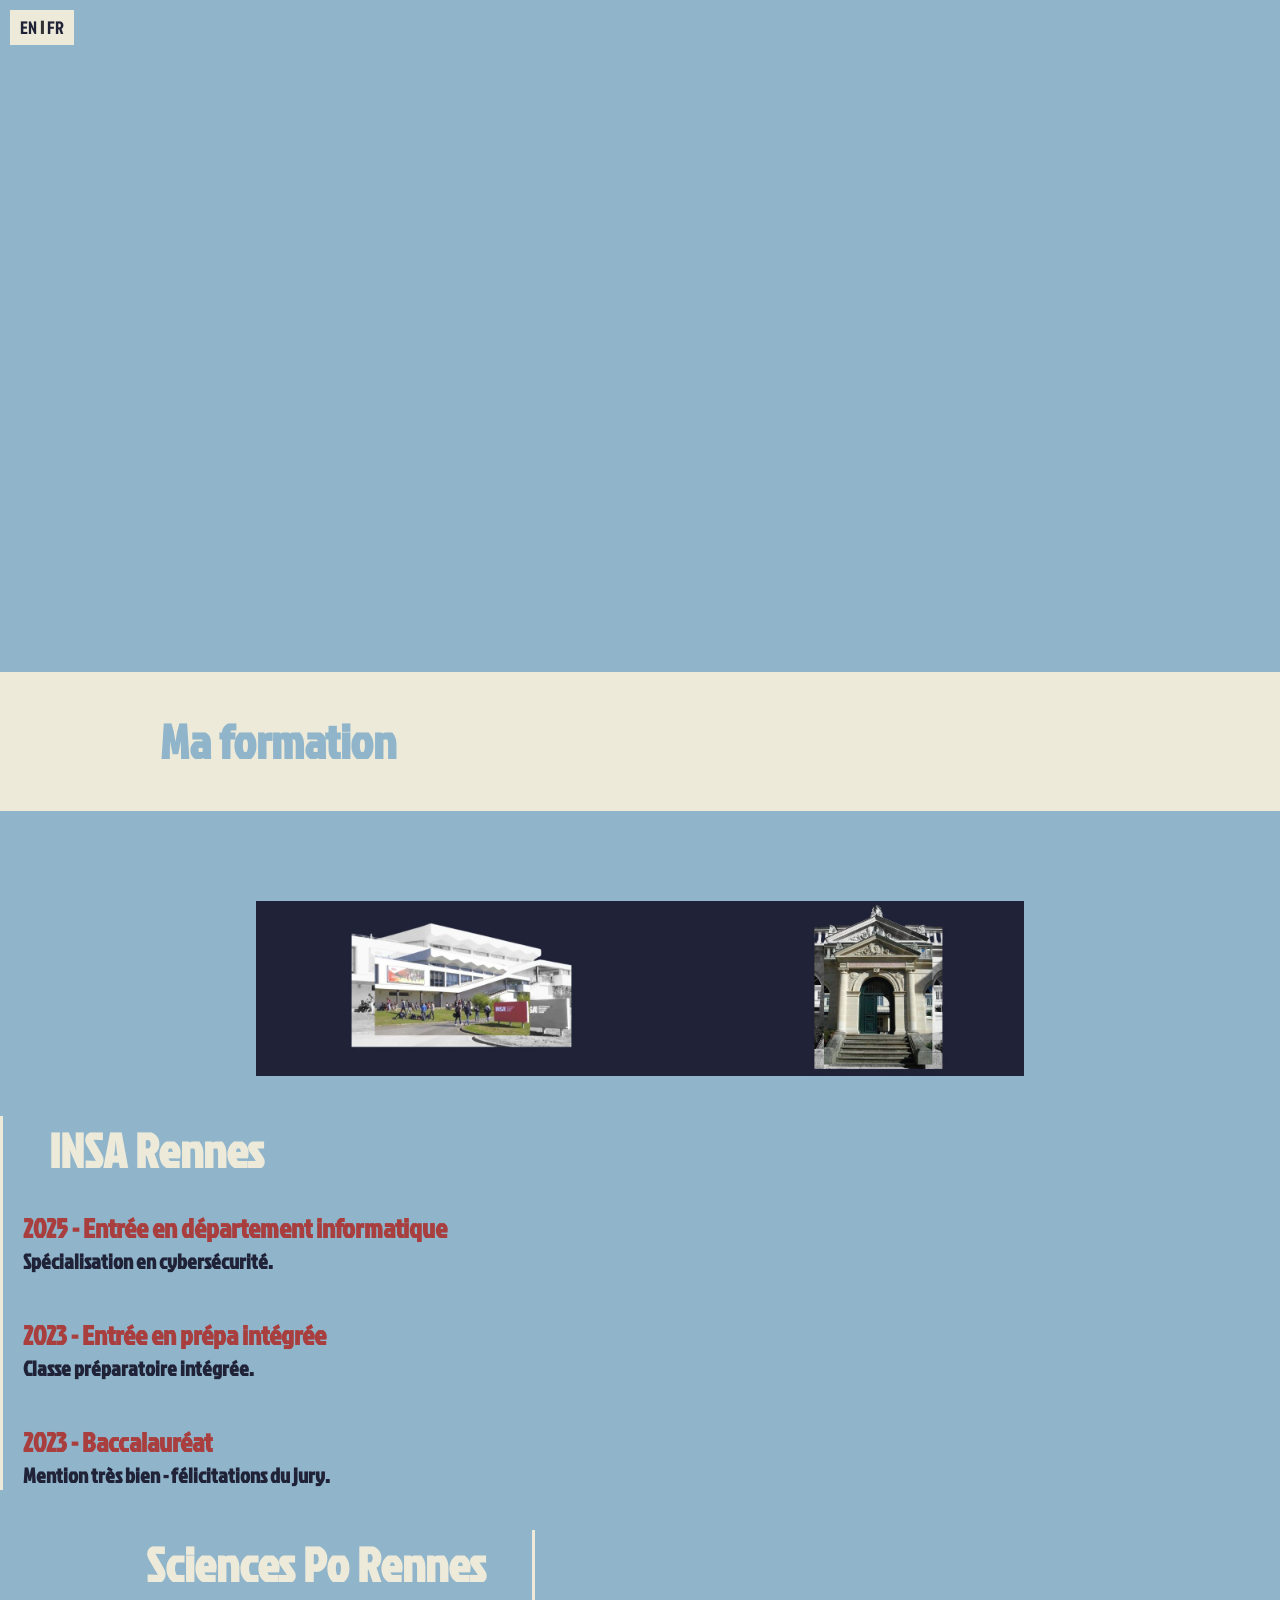
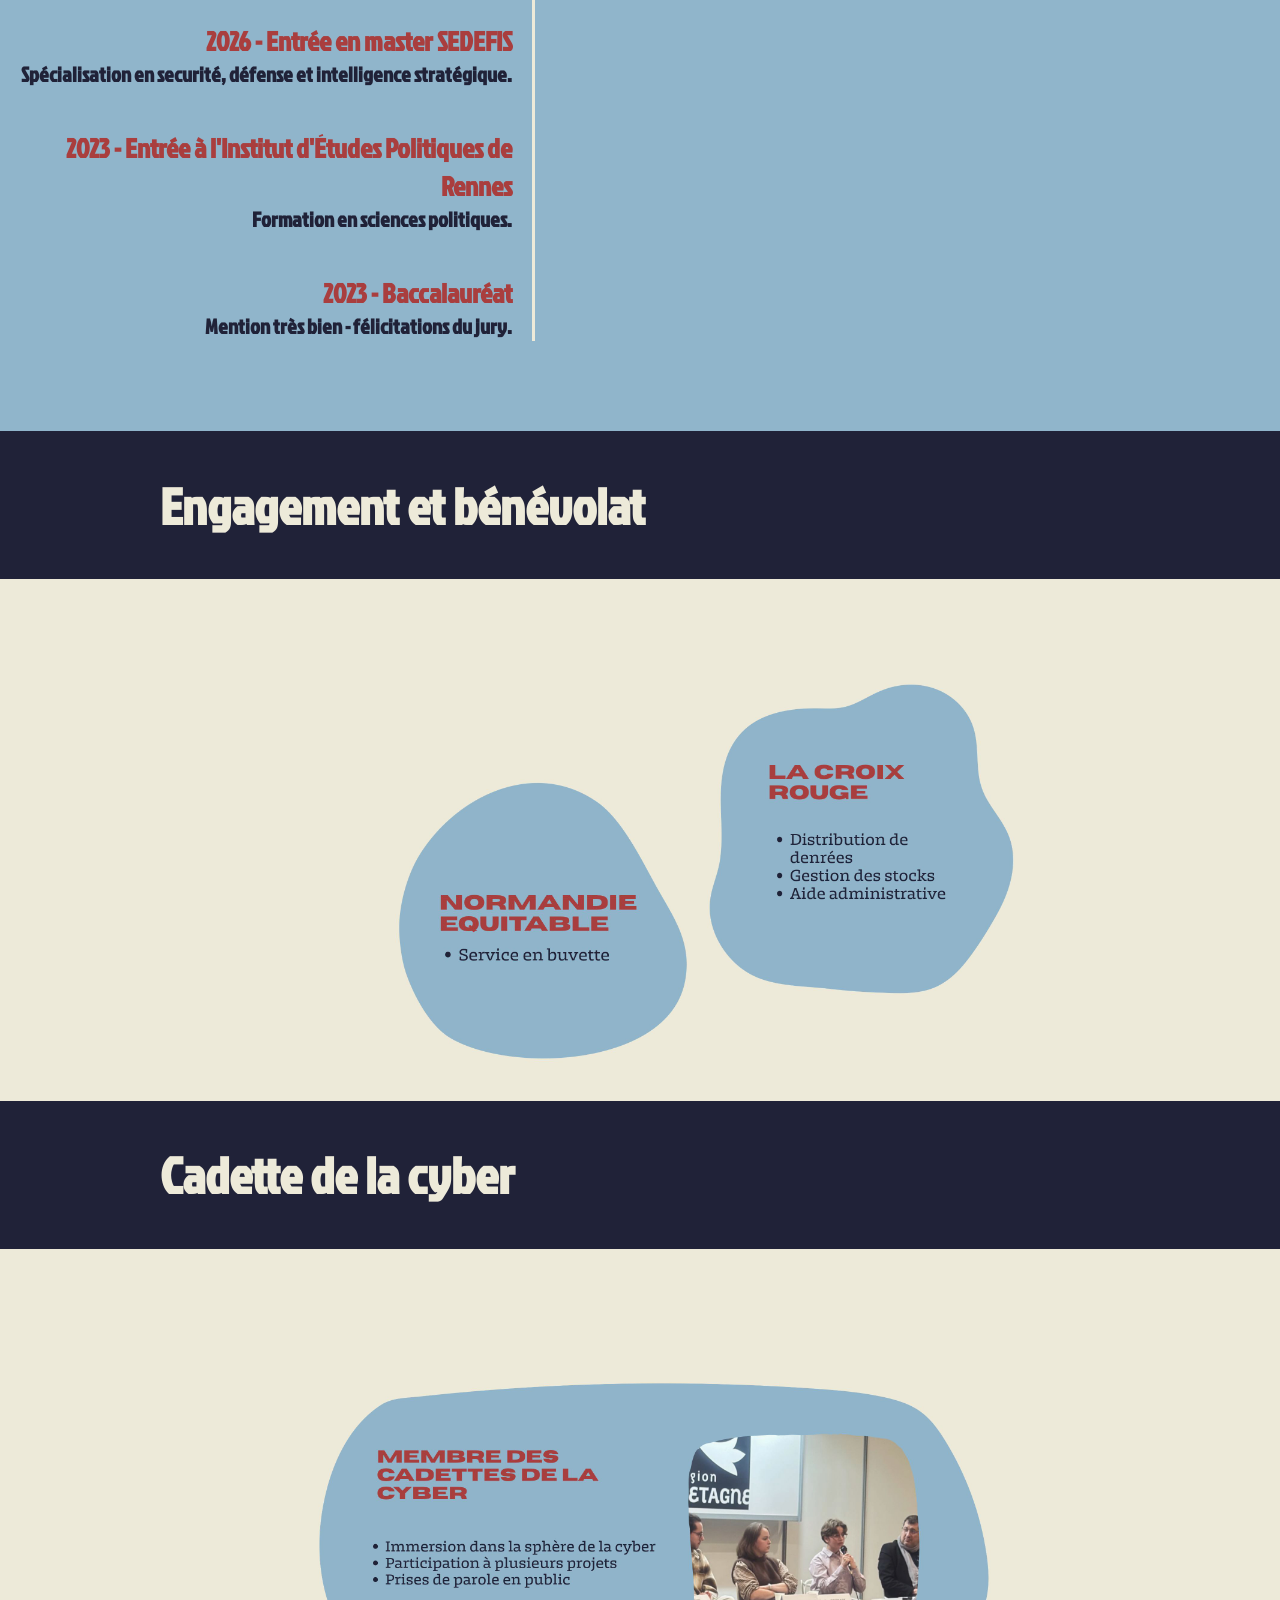
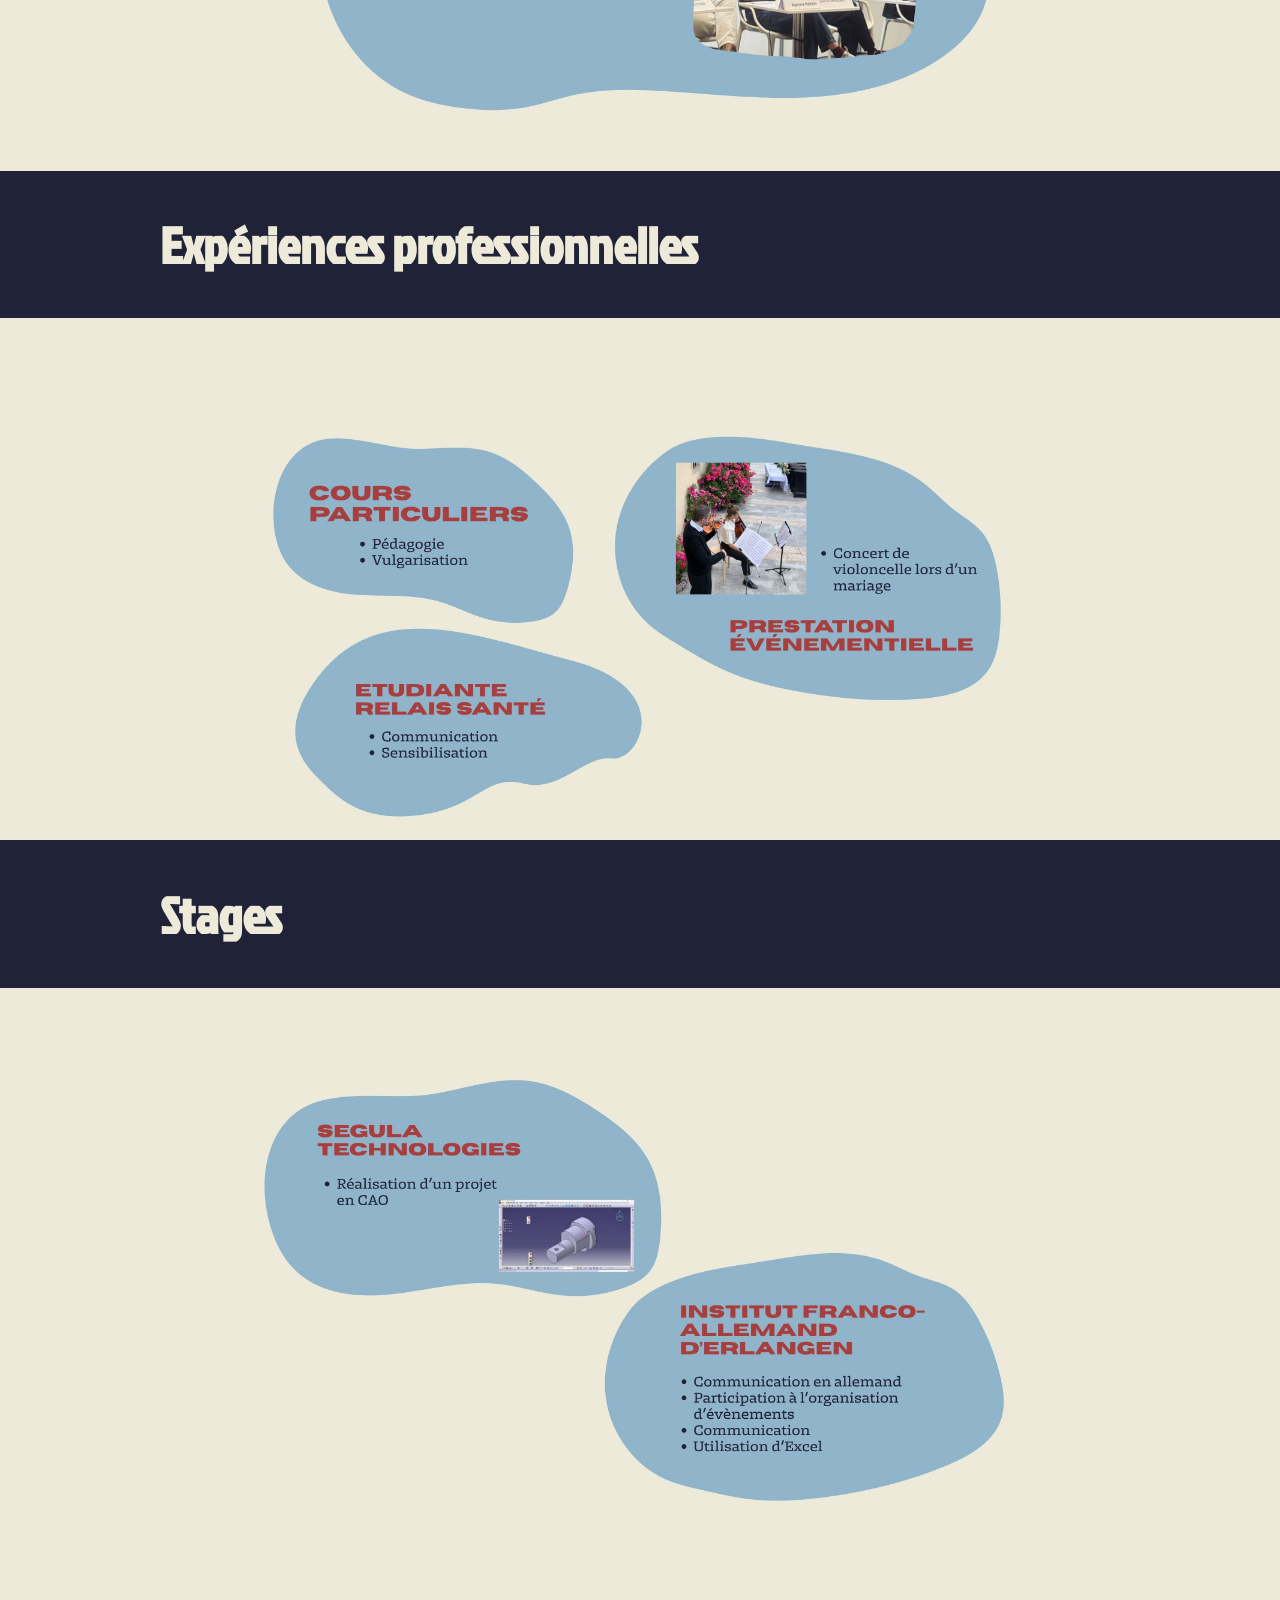
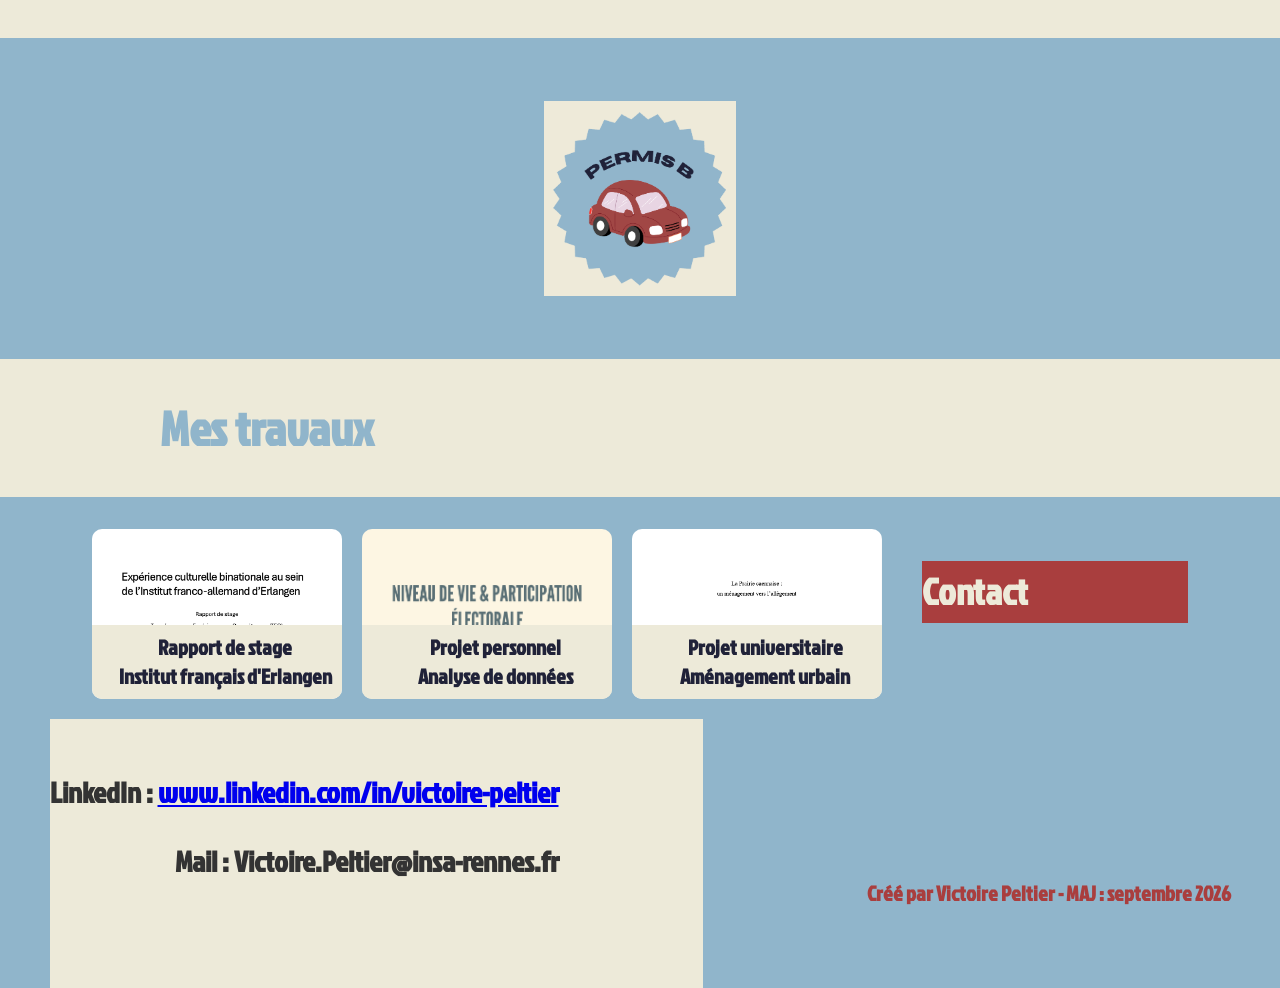
==== public/fr.html @ 08ea8836 "remplacement par le dossier public" ====
<!DOCTYPE html>
<html lang="fr">
<head>
    <meta charset="UTF-8">
    <meta name="viewport" content="width=device-width, initial-scale=1.0">
    <title>Victoire Peltier</title>
    <link rel="stylesheet" href="style.css">

<link rel="preconnect" href="https://fonts.googleapis.com">
<link rel="preconnect" href="https://fonts.gstatic.com" crossorigin>
<link href="https://fonts.googleapis.com/css2?family=Abril+Fatface&family=Boldonse&family=DM+Serif+Text:ital@0;1&family=Jockey+One&family=Zilla+Slab:ital,wght@0,400;0,500;0,600;0,700;1,400;1,500;1,600;1,700&display=swap" rel="stylesheet">

</head>

<body>

    <div class="lang-switch">
    <a href="index.html">EN</a> |
    <a href="fr.html">FR</a>
    </div>

    <video autoplay loop muted playsinline class="header-video">
        <source src="presentation.mp4" type="video/mp4">
    </video>

    <div class="titre-formation">
        <h4>Ma formation</h4>
    </div>

    <img src="formation.jpg" alt="image parcours" class="formation-image">

    <!-- Section Parcours -->
    <section class="parcours">

        <div class="frises-container">

            <!-- Frise gauche : INSA -->
            <div class="frise frise-gauche">

                <div class="titre-frise">
                    <h3>INSA Rennes</h3>
                </div>

                <div class="etape">
                    <h3>2025 - Entrée en département informatique</h3>
                    <p>Spécialisation en cybersécurité.</p>
                </div>

                <div class="etape">
                    <h3>2023 - Entrée en prépa intégrée </h3>
                    <p>Classe préparatoire intégrée.</p>
                </div>

                <div class="etape">
                    <h3>2023 - Baccalauréat</h3>
                    <p>Mention très bien - félicitations du jury.</p>
                </div>
            </div>

            <!-- Frise droite -->
            <div class="frise frise-droite">


                 <div class="titre-frise">
                    <h3>Sciences Po Rennes</h3>
                </div>

                <div class="etape">
                    <h3>2026 - Entrée en master SEDEFIS</h3>
                    <p>Spécialisation en securité, défense et intelligence stratégique.</p>
                </div>

                <div class="etape">
                    <h3>2023 - Entrée à l'Institut d'Études Politiques de Rennes</h3>
                    <p>Formation en sciences politiques.</p>
                </div>

                <div class="etape">
                    <h3>2023 - Baccalauréat</h3>
                    <p>Mention très bien - félicitations du jury.</p>
                </div>

            </div>

        </div>
    </section>

    <div  class="espace"></div> 

    <section class="blocs-canva"> 

        <div class="titre-canva">
            <h4>Engagement et bénévolat</h4>
        </div>

        <img src="asso.jpg" alt="image asso" class="formation-image">

        <div class="titre-canva">
            <h4>Cadette de la cyber</h4>
        </div>

        <img src="cadette.jpg" alt="image cadette" class="formation-image">
    
        <div class="titre-canva">
            <h4>Expériences professionnelles</h4>
        </div>

        <img src="pro.jpg" alt="Expériences professionnelles" class="formation-image">

        <div class="titre-canva">
        <h4>Stages</h4>
        </div>


        <img src="stages.jpg" alt="Stages" class="formation-image">



    </section>
    

    <img src="permisB.png" alt="permis B" class="permis-image">

    <div class="titre-formation">
        <h4> Mes travaux </h4>
    </div>


    <div class="galerie">

        <a href="rapport_dFi.pdf" class="item">
            <div class="card">
                <img src="image_dFi.png" alt="Projet 4">
                <div class="overlay">Rapport de stage<br>Institut français d'Erlangen</div>
            </div>
        </a>

        <a href="https://github.com/victoirevictoire/analyse_municipale" class="item">
            <div class="card">
                <img src="photo_municipales.png" alt="Projet 1">
                <div class="overlay">Projet personnel<br>Analyse de données</div>
            </div>
        </a>

        <a href="Projet_Victoire.pdf" class="item">
            <div class="card">
                <img src="Photo_ATL.png" alt="Projet 2">
                <div class="overlay">Projet universitaire<br>Aménagement urbain</div>
            </div>
        </a>

    <div  class="espace"></div>

    <div class="titre-contact">
        <h4>Contact</h4>
    </div>

    <div class="text-contact">
        <p>LinkedIn : <a href="www.linkedin.com/in/victoire-peltier">www.linkedin.com/in/victoire-peltier</a> </p>
        <p>Mail : Victoire.Peltier@insa-rennes.fr</p>
    </div>

    <footer class="footer">
    Créé par Victoire Peltier - MAJ : septembre 2026
    </footer>

    <script src="script.js"></script>

</body>
</html>
---- public/style.css ----
body {
    margin: 0;
    font-family: "Jockey One", sans-serif;
    font-weight: 700;
    font-size: 3.2rem;
    font-style: normal;
    background: #90b5cb;
    color: #333;
}


.lang-switch {
    position: fixed;
    top: 10px;
    left: 10px;
    font-size: 1.1rem;
    z-index: 1000;
    background: #edead9;
    padding: 5px 10px;
}

.lang-switch a {
    color: #202238;
    text-decoration: none;
    font-weight: 400;
}

.lang-switch a:hover {
    text-decoration: underline;
}



.header-video {
  width: 100%;
  height: auto;
  display: block;
  margin:0;
}


.espace {
    height: 50px;
    display: block;
}

.banniere {
    background: #a93e3e;
    color: #edead9;
    padding: 15px 75px;
    text-align: center;
    display: block;
}


.formation-image {
    width: 60%;
    height: auto;
    display: block;
    margin-top : 10vh;
    margin-left:auto;
    margin-right:auto;
    display: block;
}

.permis-image {
    width: 15%;
    margin-top: 7vh;
    margin-bottom: 7vh;
    height: auto;
    display: block;
    margin-left:auto;
    margin-right:auto;
    display: block;
}


.titre-formation {
    font-size: 3rem;
    text-align: left;
    background: #edead9;
    color: #90b5cb;
    padding-left: 10rem;
    padding-top: 0.2rem;
    padding-bottom: 0.2rem;
    margin-bottom: 2rem;
    margin-top: 2rem;
    line-height: 0.1; 
    display: block;
}

.titre-canva {
    text-align: left;
    background: #202238;
    color: #edead9;
    padding-left: 10rem;
     padding-top: 0.2rem;
    padding-bottom: 0.2rem;
    margin-bottom: 0;
    margin-top: 0;
    line-height: 0.1;
    display: block;
}

/* Section parcours */
.parcours {
    text-align: center;
    display: block;
}

.frises-container {
    display: flex;
    justify-content: center;
    gap: 40px;
    margin-top: 40px;
    display: block;
}

.frise {
    width: 40%;
    border-left: 3px solid #edead9;
    padding-left: 20px;
    display: block;
}

.frise-droite {
    border-left: none;
    border-right: 3px solid #edead9;
    padding-left: 0;
    padding-right: 20px;
    text-align: right;
    display: block;
}

.frise-gauche {
    text-align: left;
    display: block;
}

.etape {
    margin-bottom: 40px;
    display: block;
}

.titre-frise h3 {
    margin: 5%;
    font-size: 3rem;
    color: #edead9;
    display: block;
}

.etape h3 {
    margin: 0;
    font-size: 1.7rem;
    color: #a93e3e;
    display: block;
}

.etape p {
    margin: 0;
    font-size: 1.3rem;
    color: #202238;
    display: block;
}

.blocs-canva {
    background-color: #edead9;
    padding-bottom: 10%;
    display: block;
}

/* Travaux */
.travaux {
    padding: 40px 20px;
    text-align: center;
    display: block;
}

.travaux h2 {
    font-style: normal;
    text-align: right;
    background: #edead9;
    color: #90b5cb;
    padding-right: 10rem;
    margin-bottom: 0;
    display: block;
}

.galerie {
    display: flex;
    justify-content: center;
    gap: 20px;
    flex-wrap: wrap;
}

.card {
    position: relative;
    width: 250px;          /* largeur fixe */
    height: 170px;         /* hauteur fixe */
    border-radius: 10px;
    overflow: hidden;
    background-color: #edead9;
    color: #202238;
    /* box-shadow: 0 4px 10px rgba(0,0,0,0.15); */
}

.card img {
    width: 100%;
    height: 100%;
    object-fit: cover;
    transition: transform 0.3s;
}

.card:hover img {
    transform: scale(1.05);
}

.overlay {
    position: absolute;
    bottom: 0;
    left: 0;
    width: 100%;
    padding: 8px;
    background: #edead9;
    color: #202238;
    pointer-events: none; /* permet de cliquer sur la carte */
    font-size: 1.3rem;
    text-align: center;
}

.titre-contact h4 {
    font-size: 2.3rem;
    text-align: right;
    background: #a93e3e;
    color: #edead9;
    padding-right: 10rem;
    padding-top: 1.8rem;
    padding-bottom: 1.8rem;
    margin-bottom:0;
    margin-top: 2rem;
    line-height: 0.1; /* ← clé pour réduire la hauteur */
    display: block;
}

.text-contact {
    font-size: 1.8rem;
    text-align: right;
    background: #edead9;
    color: #333;
    padding-right: 9rem;
    padding-top:1.5rem;
    padding-bottom:1.5rem;
    margin-top:0;
    display: block;
}

.footer {
    font-size: 1.3rem;
    text-align: center;
    background: #90b5cb;
    color: #a93e3e;
    padding-left: 9rem;
    margin-top:10rem;
    margin-bottom:5rem
}
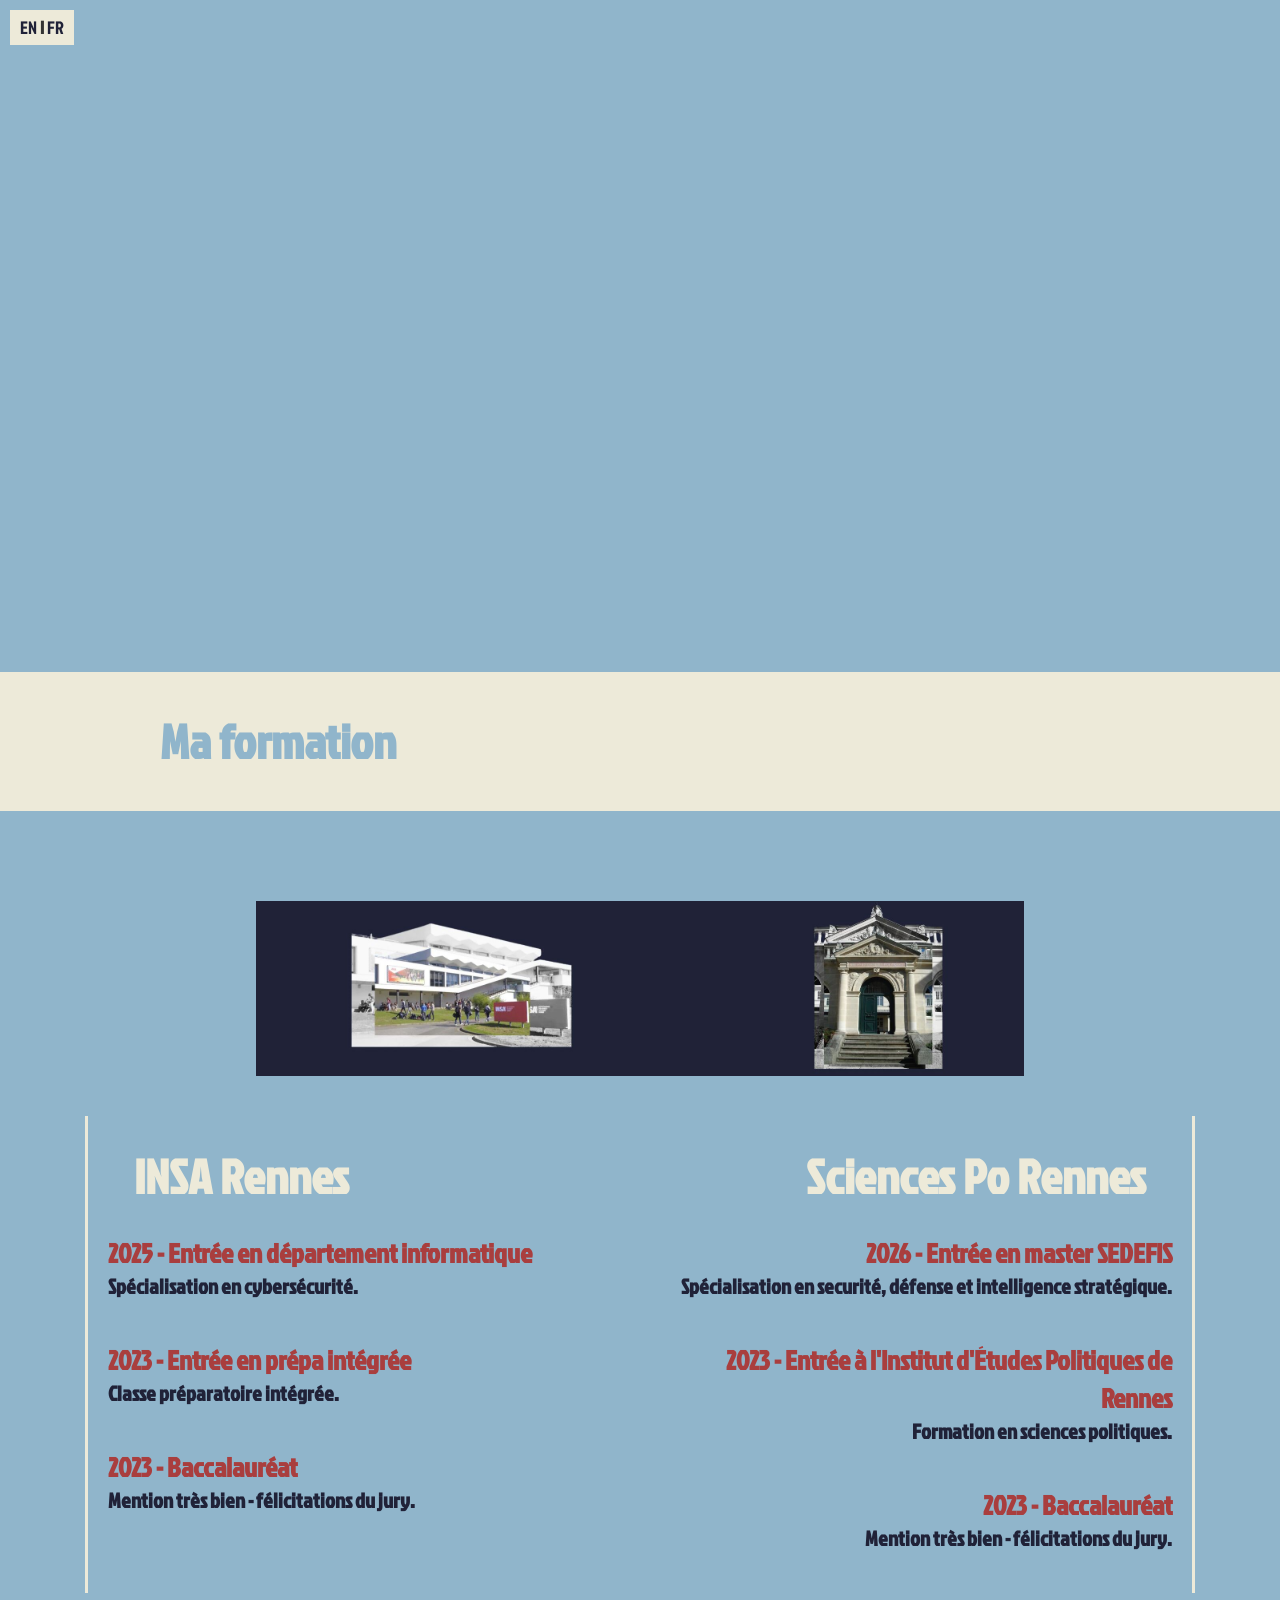
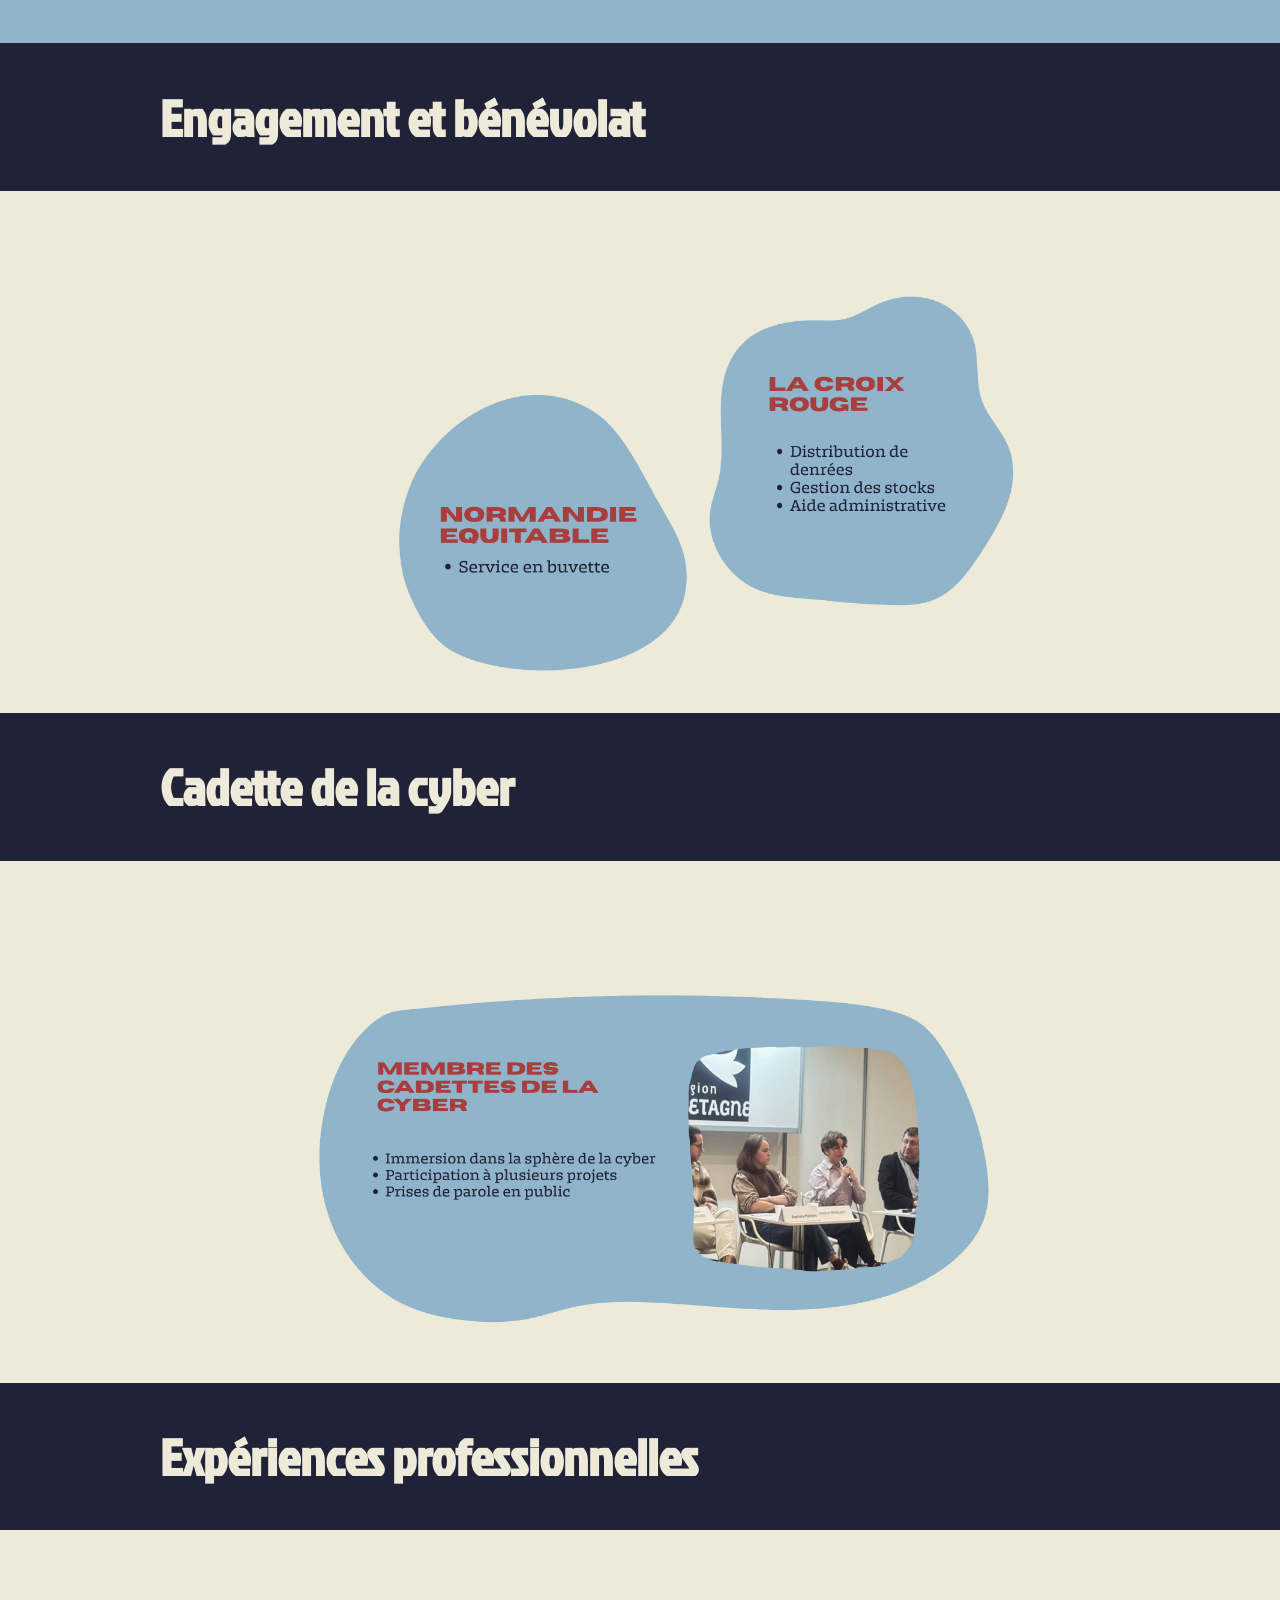
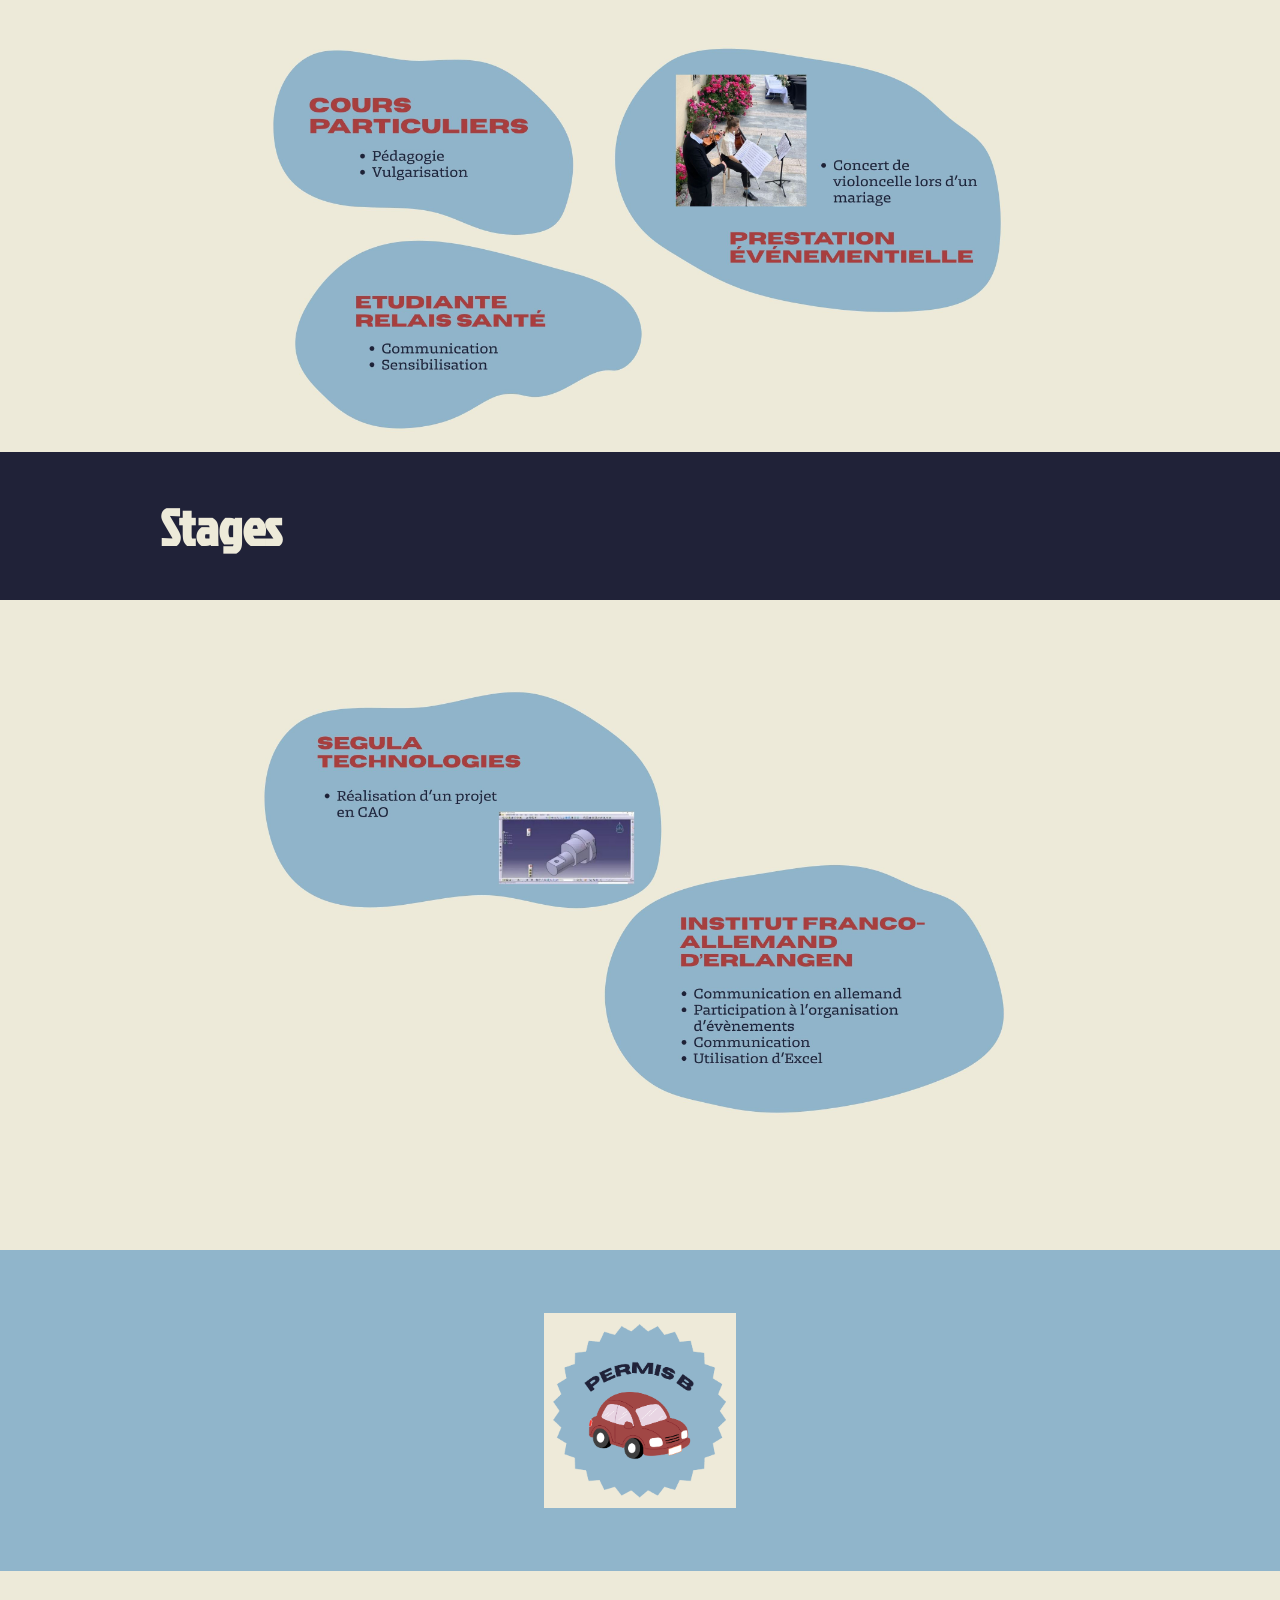
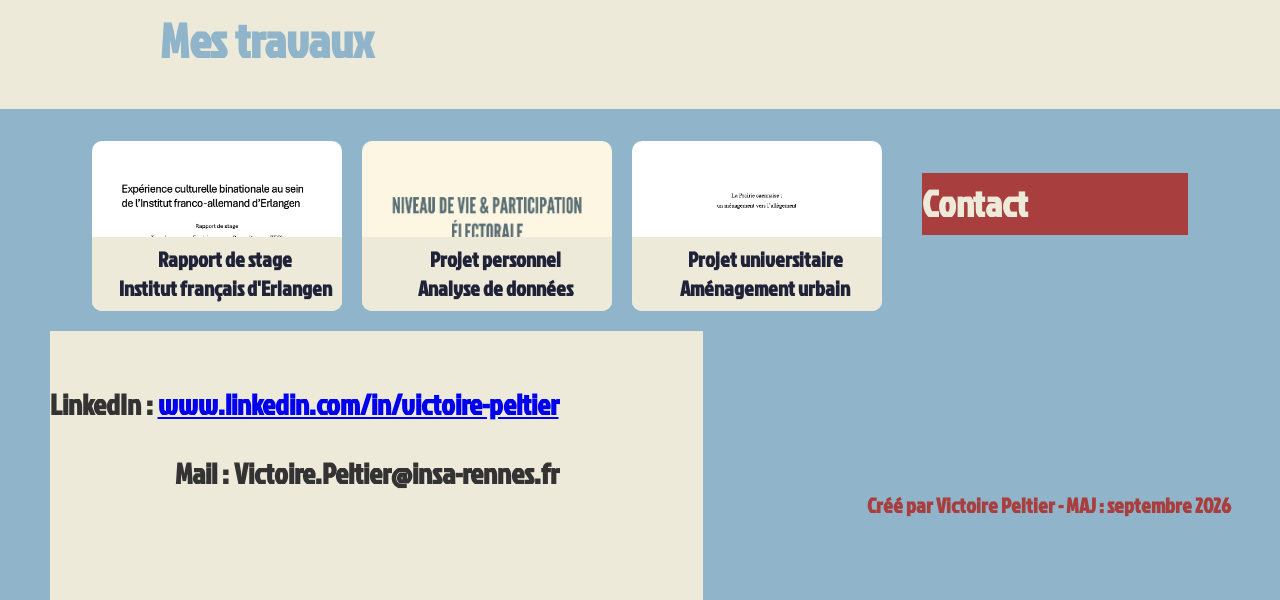
==== commit dd7131ea: "Fix LinkedIn URL to include HTTPS" ====
--- a/public/fr.html
+++ b/public/fr.html
@@ -156,7 +156,7 @@
     </div>
 
     <div class="text-contact">
-        <p>LinkedIn : <a href="www.linkedin.com/in/victoire-peltier">www.linkedin.com/in/victoire-peltier</a> </p>
+        <p>LinkedIn : <a href="https://www.linkedin.com/in/victoire-peltier">www.linkedin.com/in/victoire-peltier</a> </p>
         <p>Mail : Victoire.Peltier@insa-rennes.fr</p>
     </div>
 
--- a/public/style.css
+++ b/public/style.css
@@ -113,14 +113,12 @@
     justify-content: center;
     gap: 40px;
     margin-top: 40px;
-    display: block;
 }
 
 .frise {
     width: 40%;
     border-left: 3px solid #edead9;
     padding-left: 20px;
-    display: block;
 }
 
 .frise-droite {
@@ -129,12 +127,10 @@
     padding-left: 0;
     padding-right: 20px;
     text-align: right;
-    display: block;
 }
 
 .frise-gauche {
     text-align: left;
-    display: block;
 }
 
 .etape {
@@ -262,4 +258,112 @@
     padding-left: 9rem;
     margin-top:10rem;
     margin-bottom:5rem
-}+}
+
+/* --- VERSION SMARTPHONE --- */
+@media (max-width: 600px) {
+
+    body {
+        font-size: 1.6rem;
+    }
+
+    .lang-switch {
+        font-size: 0.9rem;
+        padding: 4px 8px;
+    }
+
+    .banniere {
+        padding: 10px 20px;
+        font-size: 2rem;
+    }
+
+    .formation-image {
+        width: 90%;
+        margin-top: 5vh;
+    }
+
+    .permis-image {
+        width: 40%;
+        margin-top: 4vh;
+        margin-bottom: 4vh;
+    }
+
+    .titre-formation,
+    .titre-canva {
+        font-size: 1.8rem;
+        padding-left: 2rem;
+        padding-top: 0.4rem;
+        padding-bottom: 0.4rem;
+        line-height: 1.1;
+        text-align: center;
+    }
+
+    .frises-container {
+        flex-direction: column;
+        gap: 20px;
+        margin-top: 20px;
+    }
+
+    .frise {
+        width: 90%;
+        border-left: none;
+        border-right: none;
+        padding-left: 0;
+        padding-right: 0;
+        text-align: left;
+    }
+
+    .etape h3 {
+        font-size: 1.4rem;
+    }
+
+    .etape p {
+        font-size: 1.1rem;
+    }
+
+    .travaux h2 {
+        font-size: 2rem;
+        padding-right: 2rem;
+        text-align: center;
+    }
+
+    .galerie {
+        flex-direction: column;
+        gap: 15px;
+    }
+
+    .card {
+        width: 100%;
+        height: auto;
+        aspect-ratio: 16/9;
+    }
+
+    .overlay {
+        font-size: 1rem;
+        padding: 6px;
+    }
+
+    .titre-contact h4 {
+        font-size: 1.8rem;
+        padding-right: 2rem;
+        padding-top: 1rem;
+        padding-bottom: 1rem;
+        text-align: center;
+    }
+
+    .text-contact {
+        font-size: 1.3rem;
+        padding-right: 2rem;
+        padding-top: 1rem;
+        padding-bottom: 1rem;
+        text-align: center;
+    }
+
+    .footer {
+        font-size: 1rem;
+        padding-left: 0;
+        margin-top: 4rem;
+        margin-bottom: 2rem;
+    }
+}
+
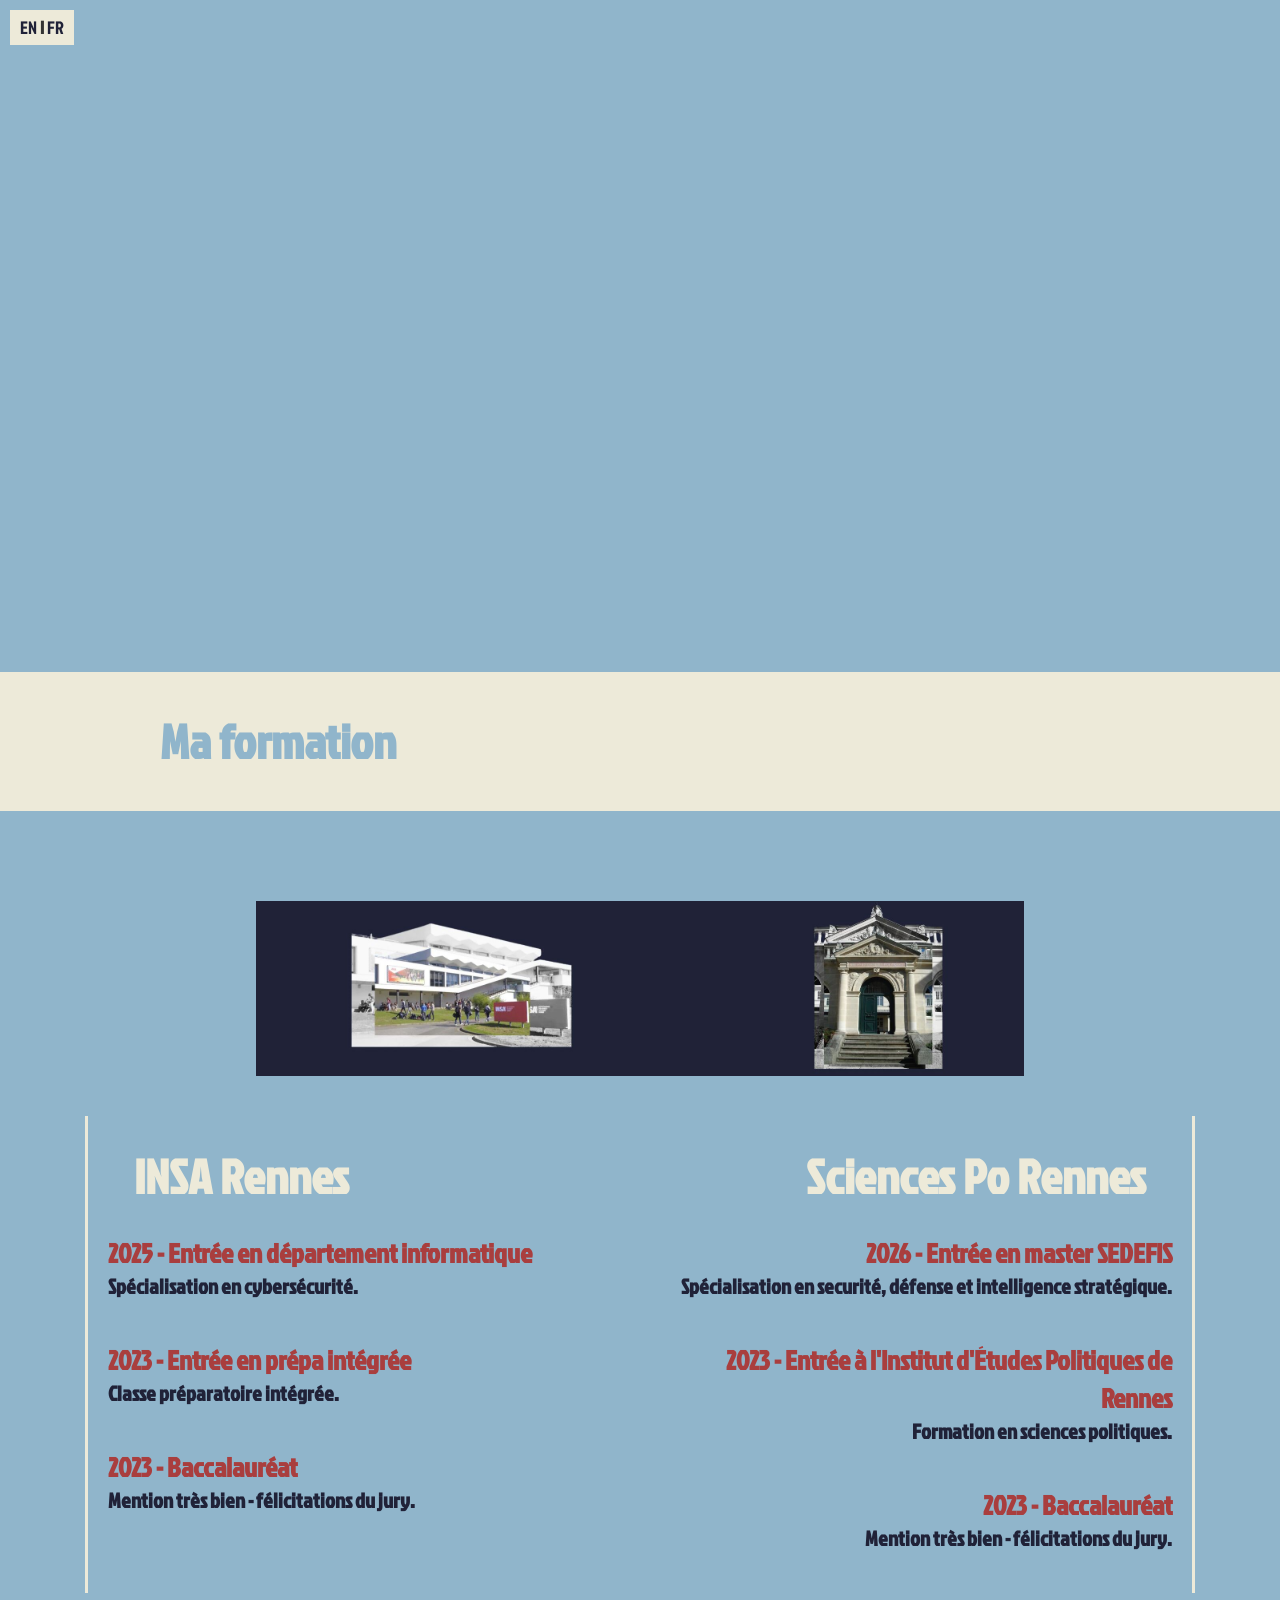
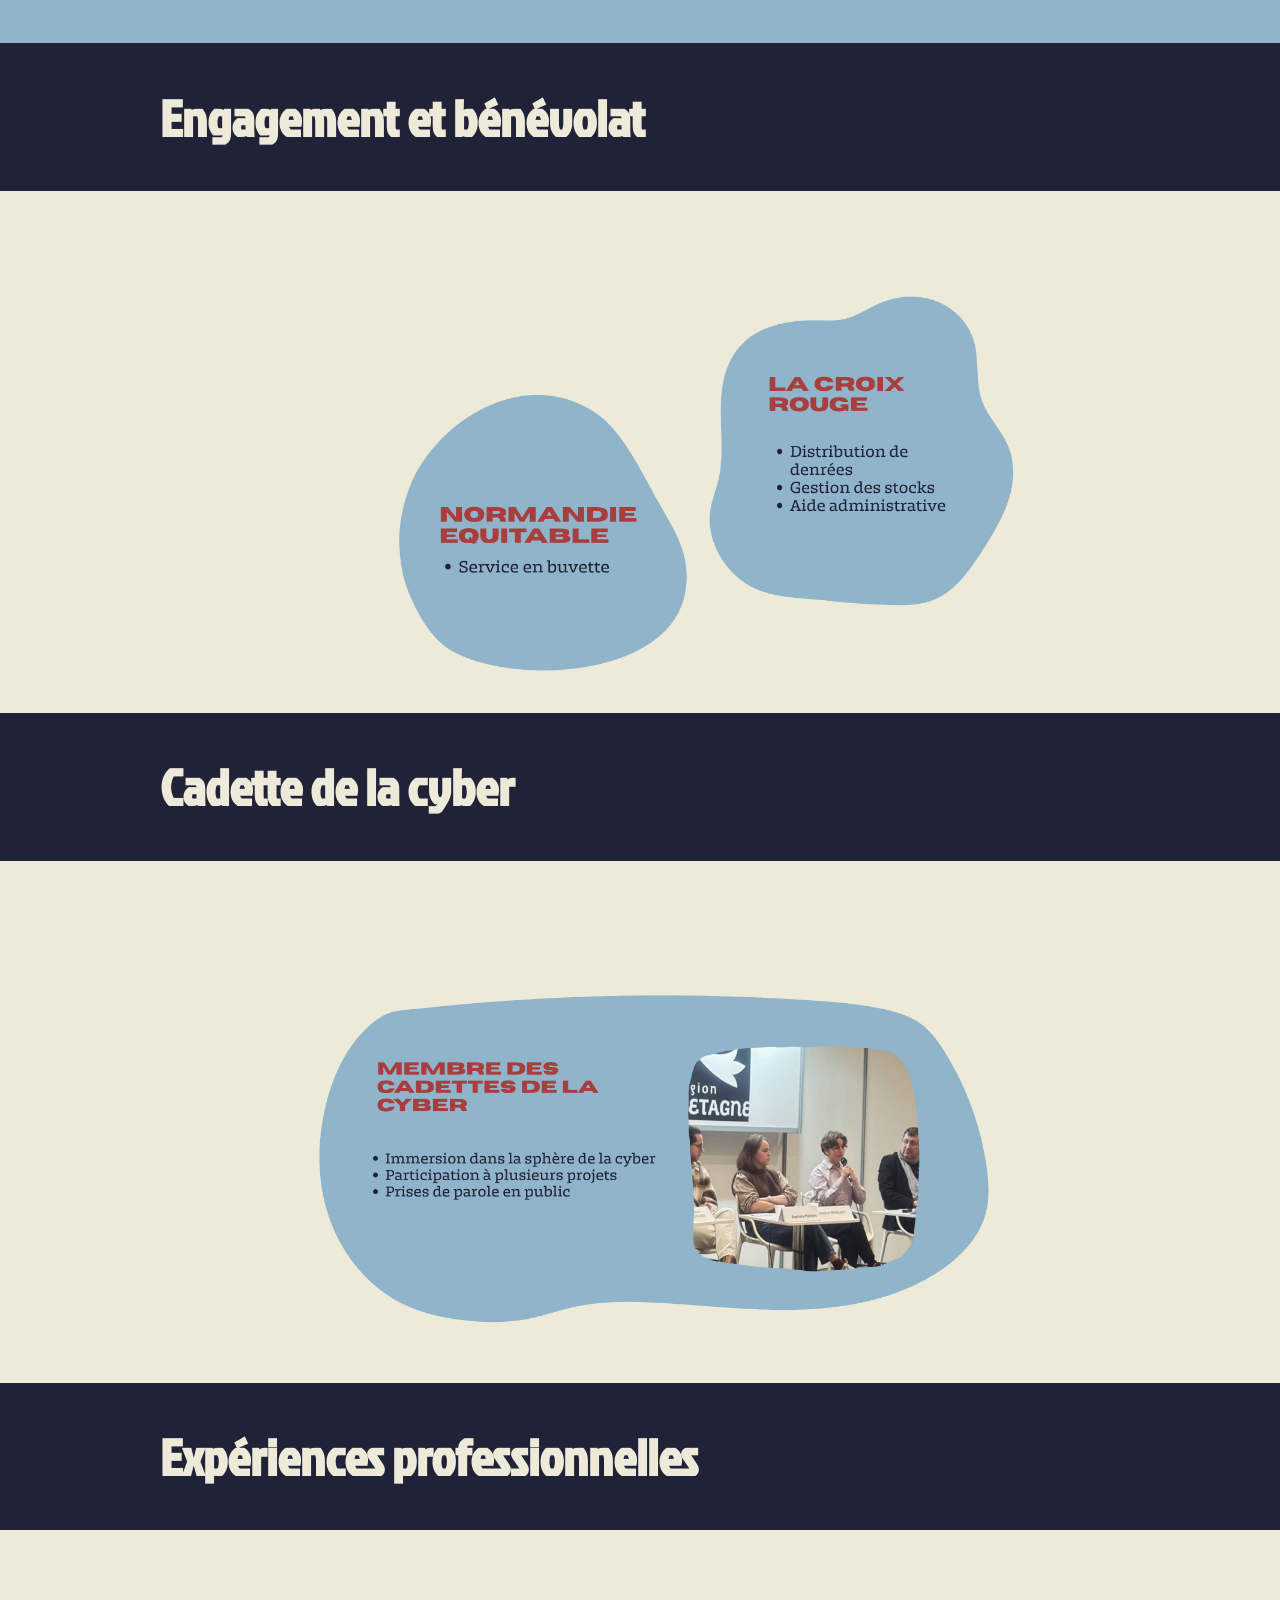
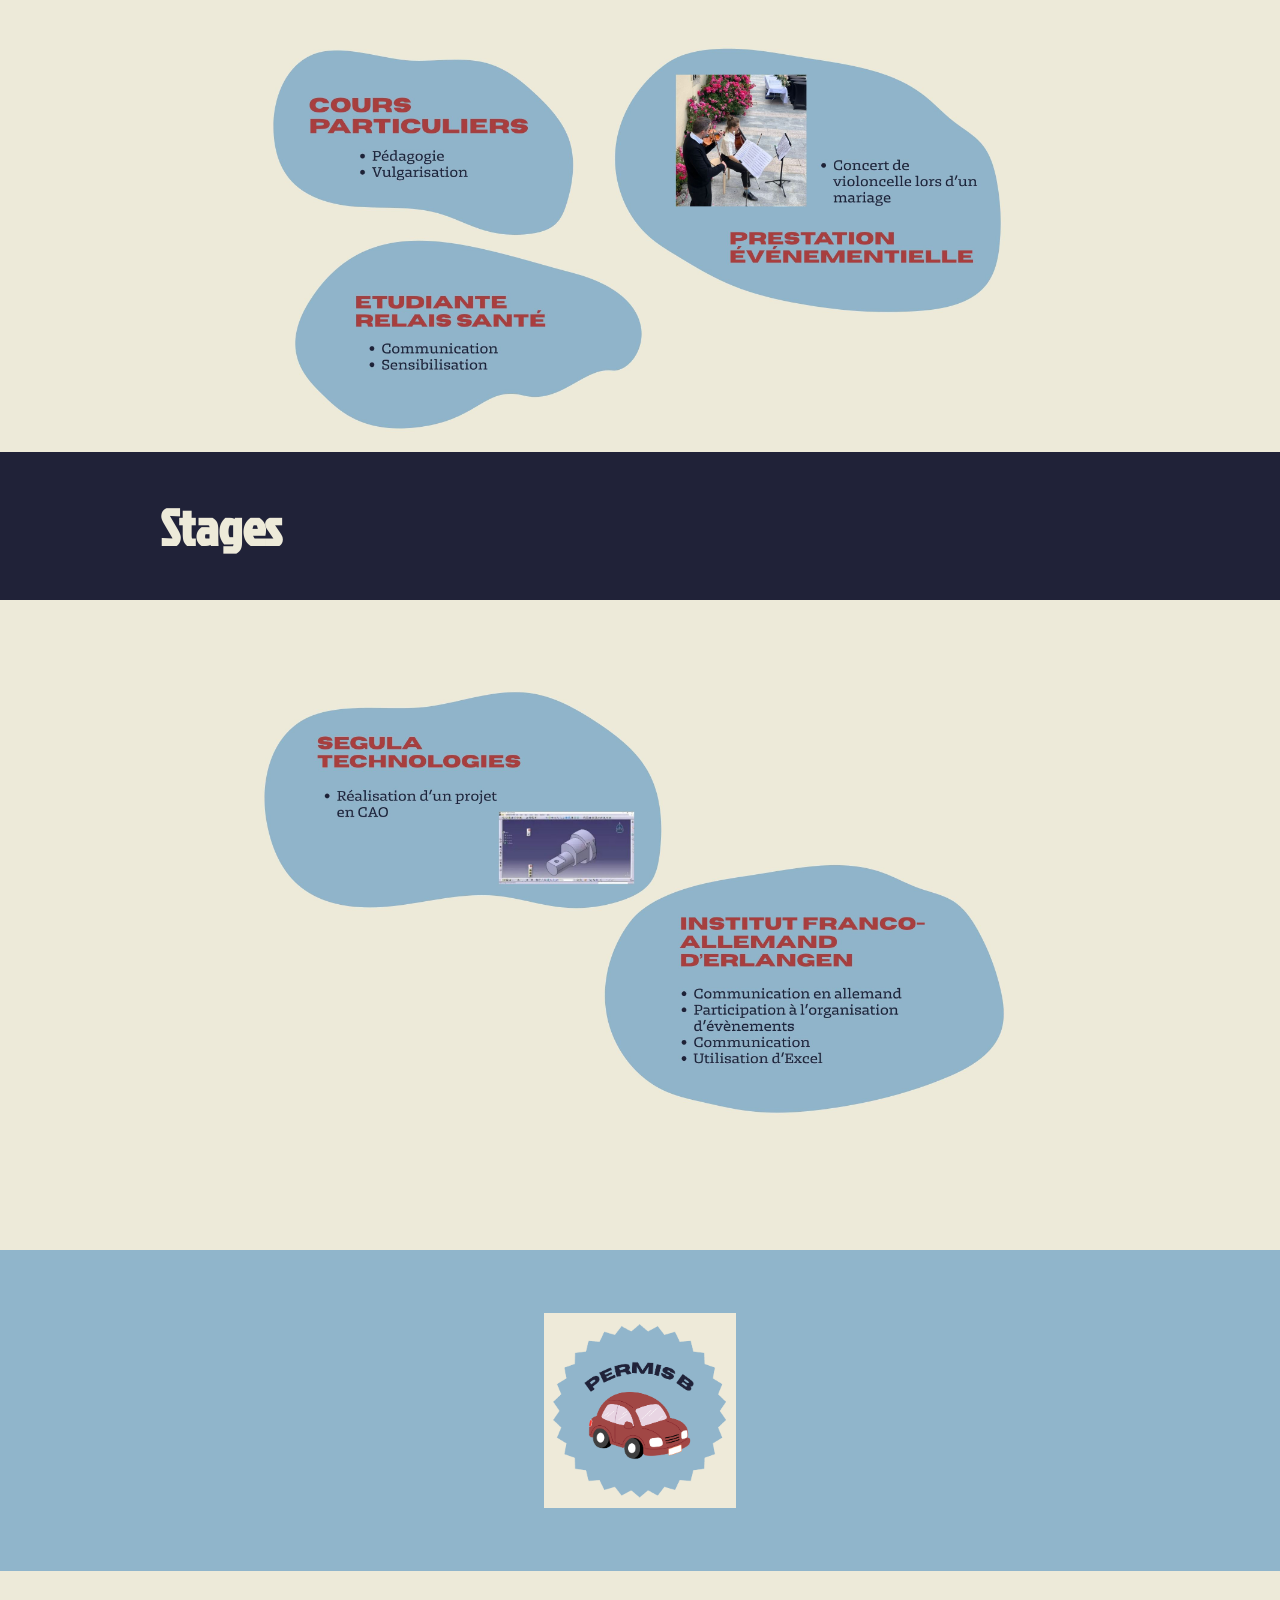
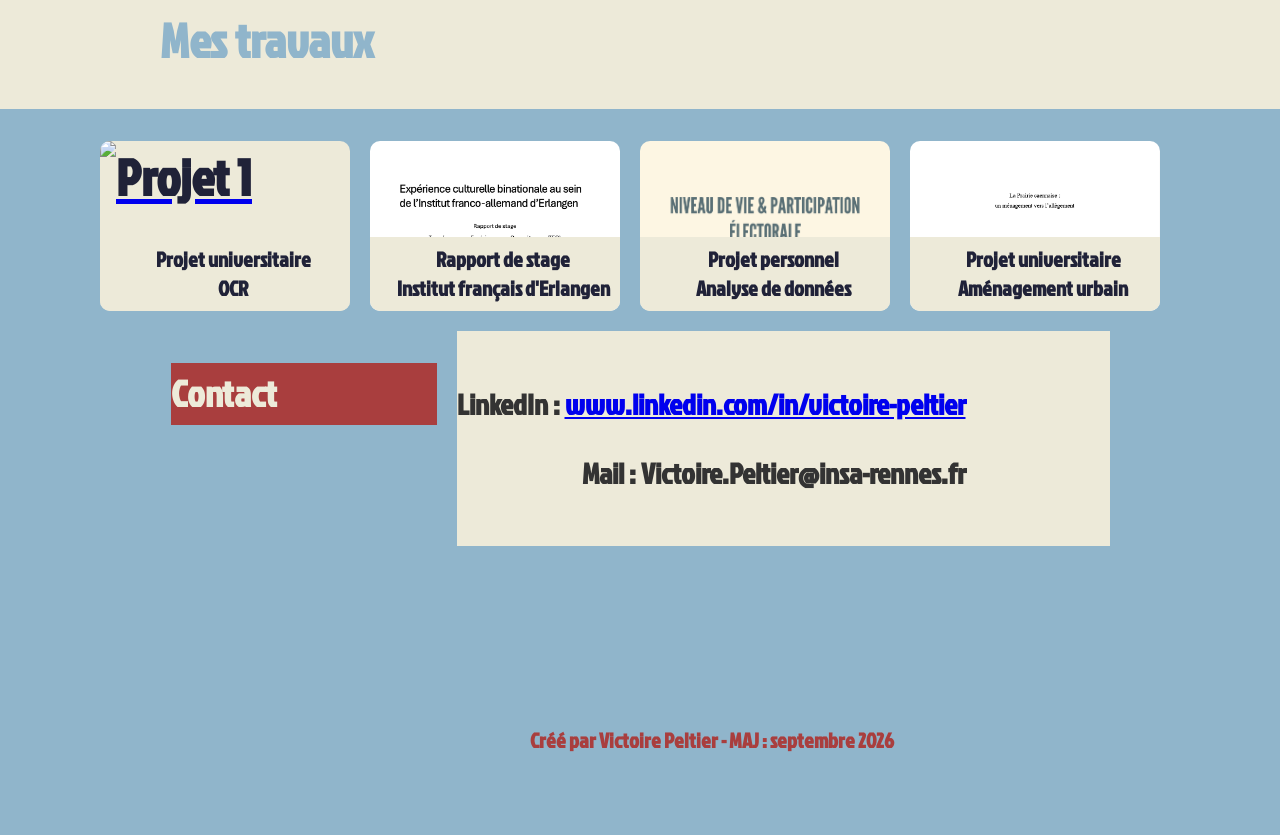
==== commit a214e716: "Update project images and descriptions in fr.html" ====
--- a/public/fr.html
+++ b/public/fr.html
@@ -128,26 +128,36 @@
 
     <div class="galerie">
 
+        
+        <a href="https://github.com/victoirevictoire/victoire-peltier" class="item">
+            <div class="card">
+                <img src="EP.jpg" alt="Projet 1">
+                <div class="overlay">Projet universitaire<br>OCR</div>
+            </div>
+        </a>
+
         <a href="rapport_dFi.pdf" class="item">
             <div class="card">
-                <img src="image_dFi.png" alt="Projet 4">
+                <img src="image_dFi.png" alt="Projet 2">
                 <div class="overlay">Rapport de stage<br>Institut français d'Erlangen</div>
             </div>
         </a>
 
         <a href="https://github.com/victoirevictoire/analyse_municipale" class="item">
             <div class="card">
-                <img src="photo_municipales.png" alt="Projet 1">
+                <img src="photo_municipales.png" alt="Projet 3">
                 <div class="overlay">Projet personnel<br>Analyse de données</div>
             </div>
         </a>
 
         <a href="Projet_Victoire.pdf" class="item">
             <div class="card">
-                <img src="Photo_ATL.png" alt="Projet 2">
+                <img src="Photo_ATL.png" alt="Projet 4">
                 <div class="overlay">Projet universitaire<br>Aménagement urbain</div>
             </div>
         </a>
+
+        
 
     <div  class="espace"></div>
 
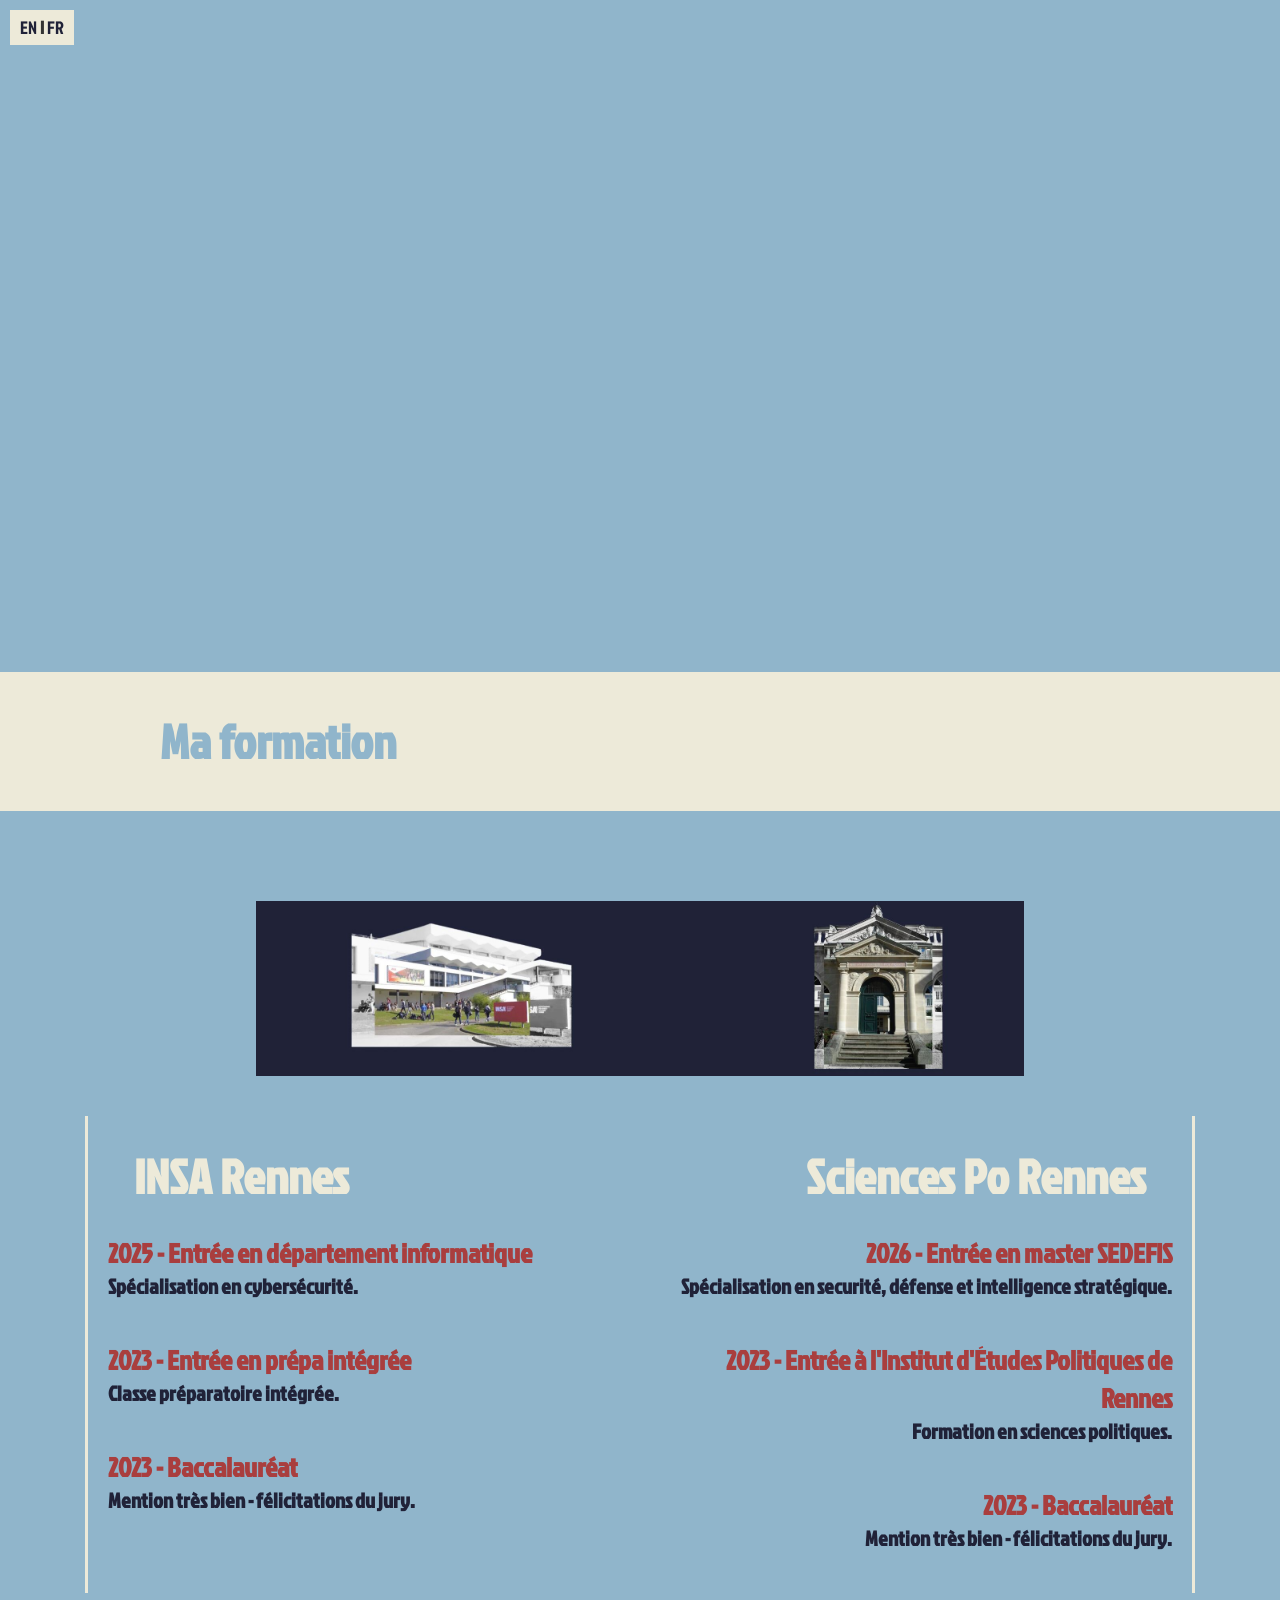
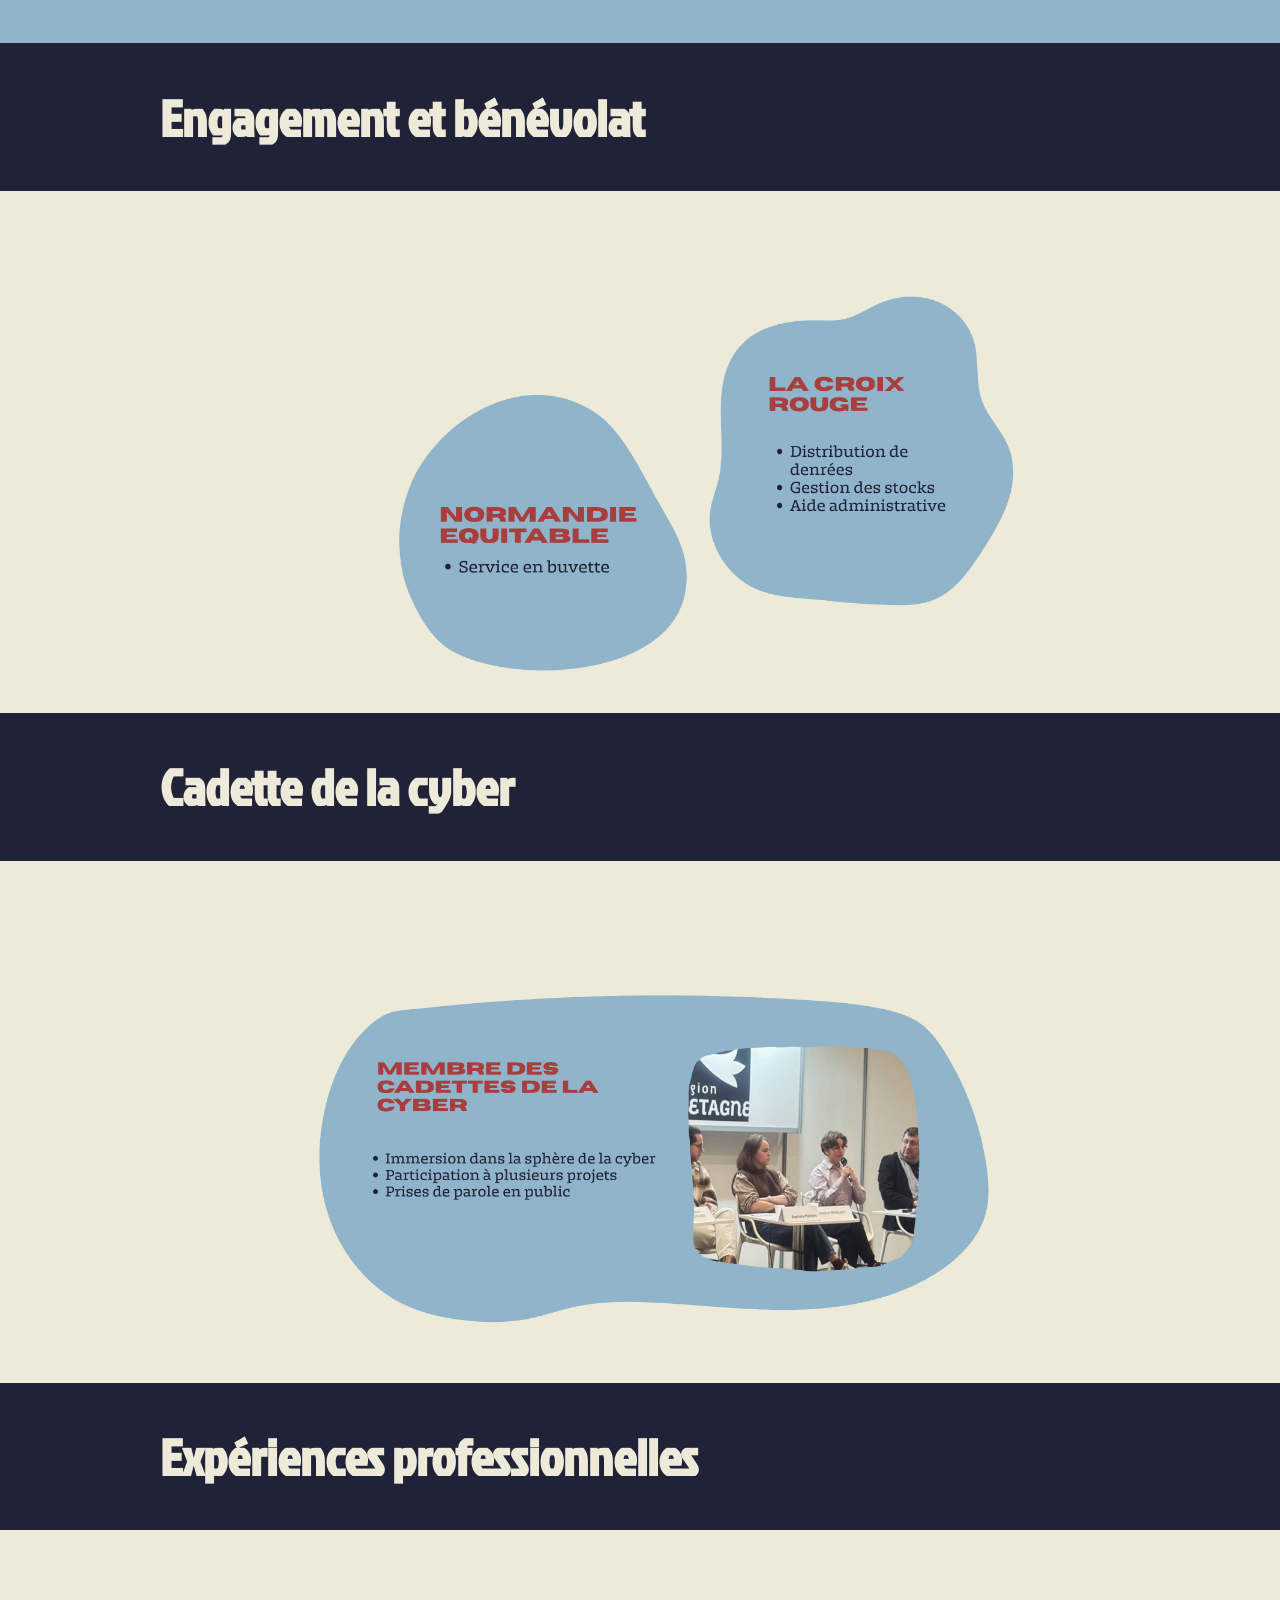
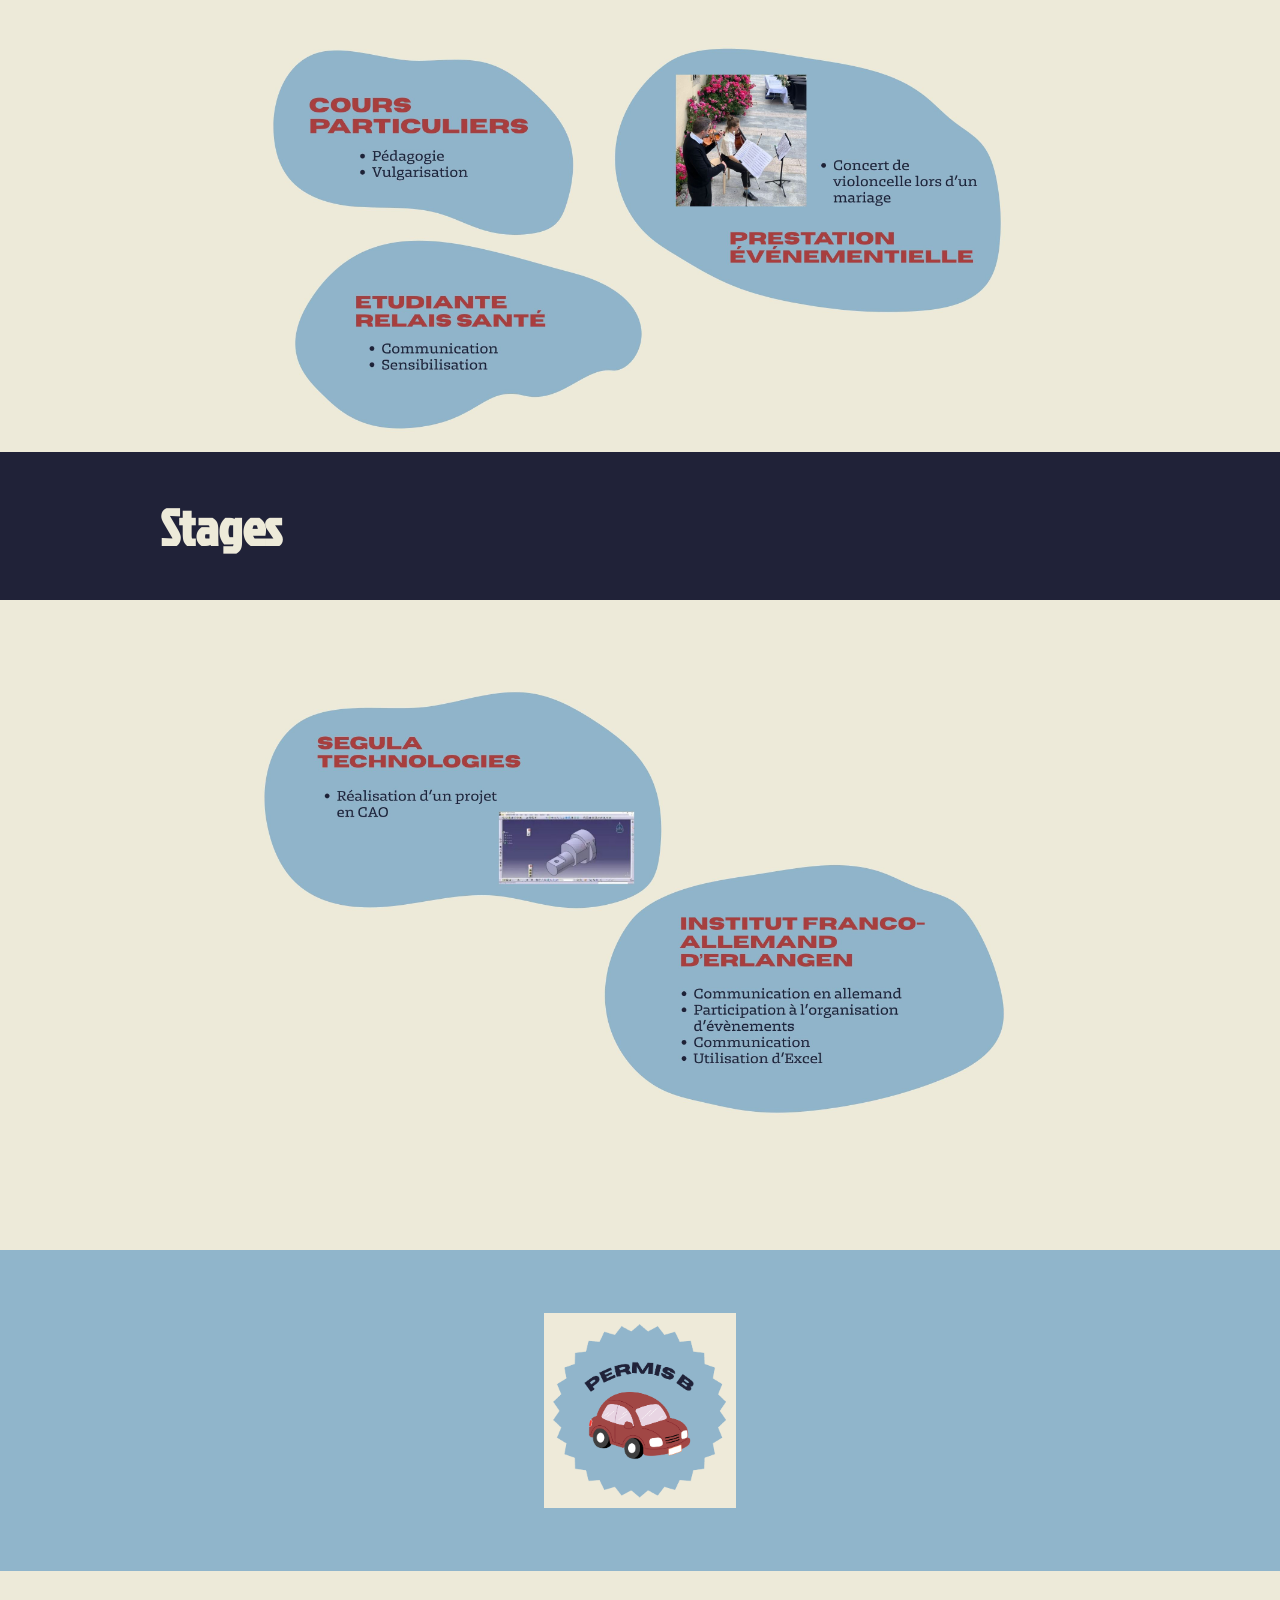
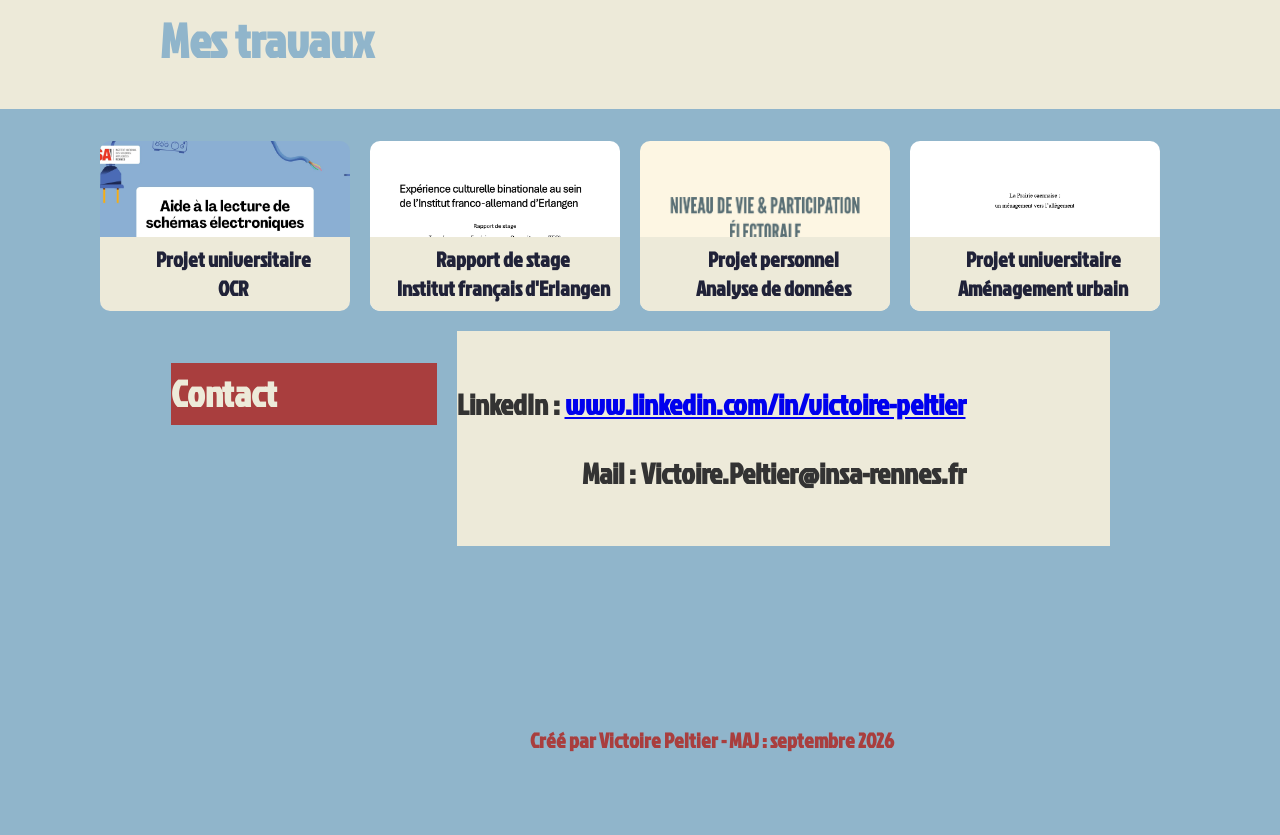
==== commit 5e9f2676: "Update link in galerie section of fr.html" ====
--- a/public/fr.html
+++ b/public/fr.html
@@ -129,7 +129,7 @@
     <div class="galerie">
 
         
-        <a href="https://github.com/victoirevictoire/victoire-peltier" class="item">
+        <a href="https://github.com/victoirevictoire/etudes-pratiques" class="item">
             <div class="card">
                 <img src="EP.jpg" alt="Projet 1">
                 <div class="overlay">Projet universitaire<br>OCR</div>
